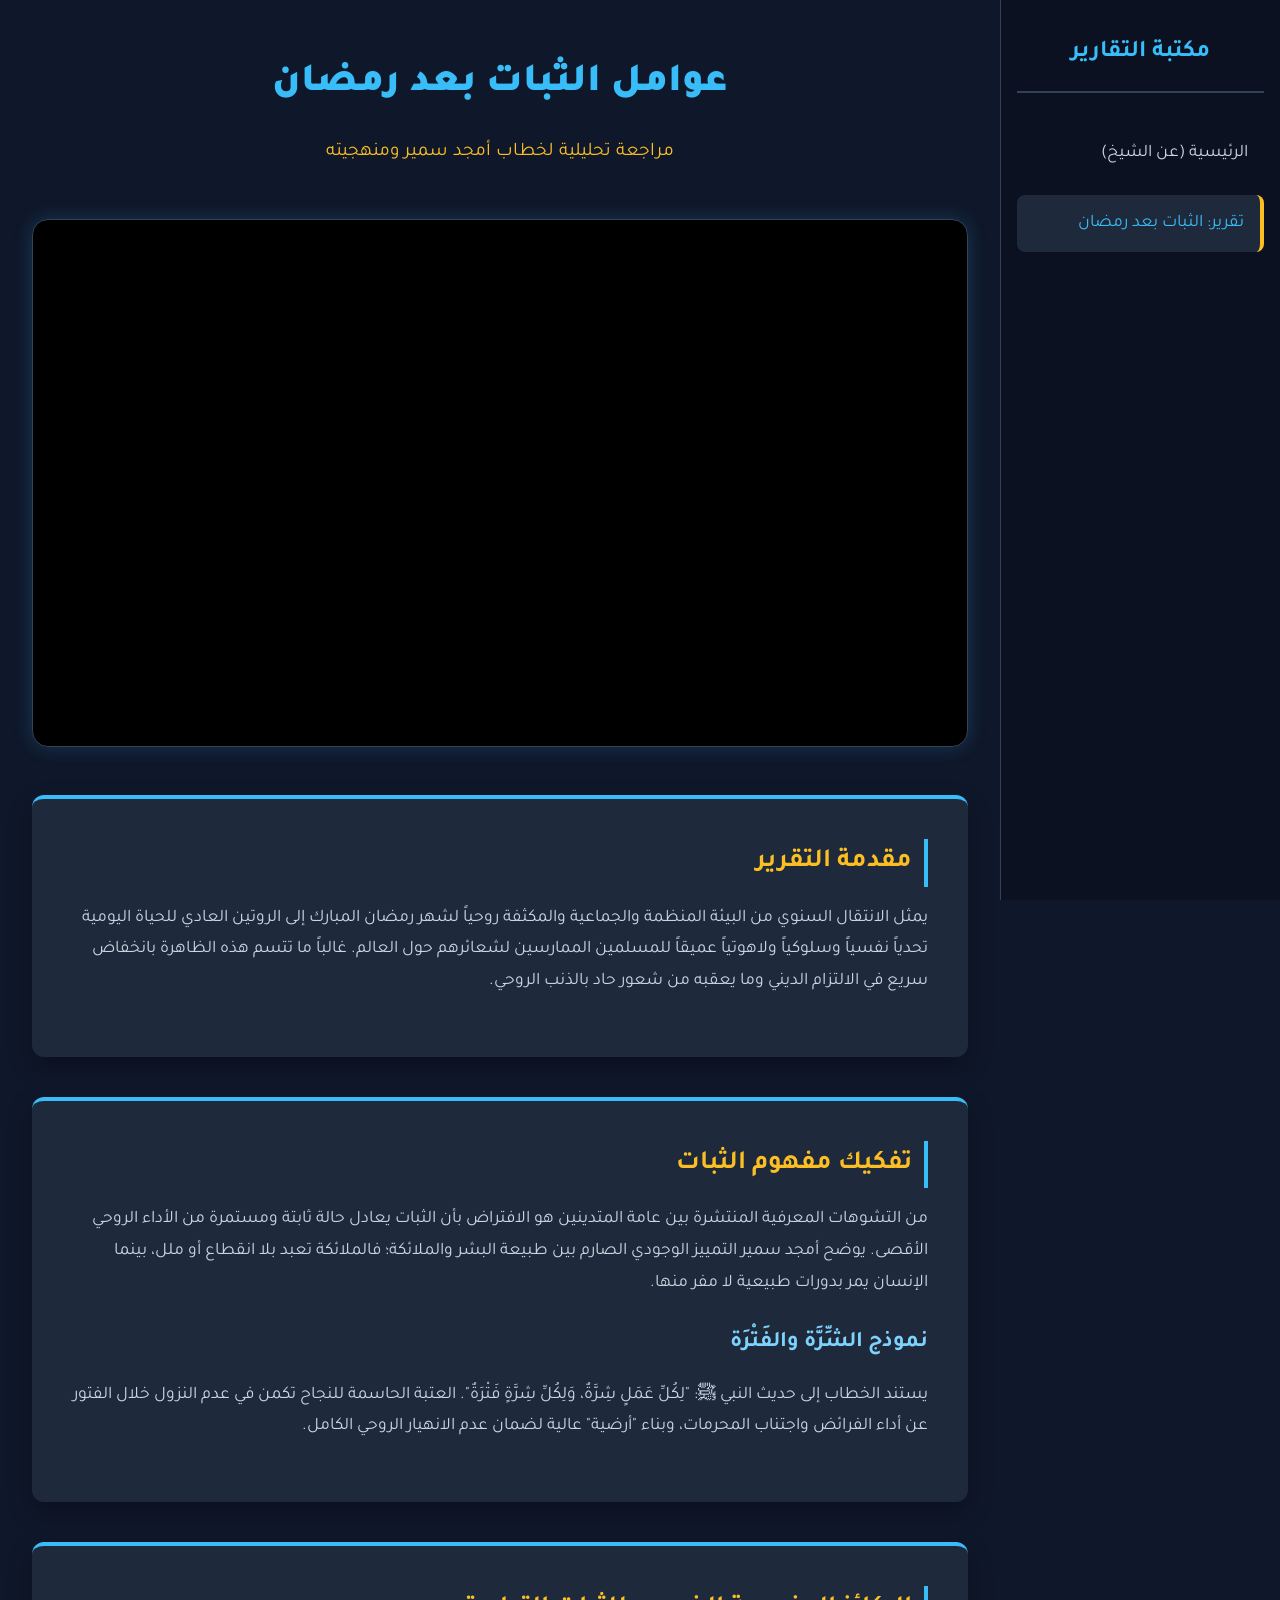
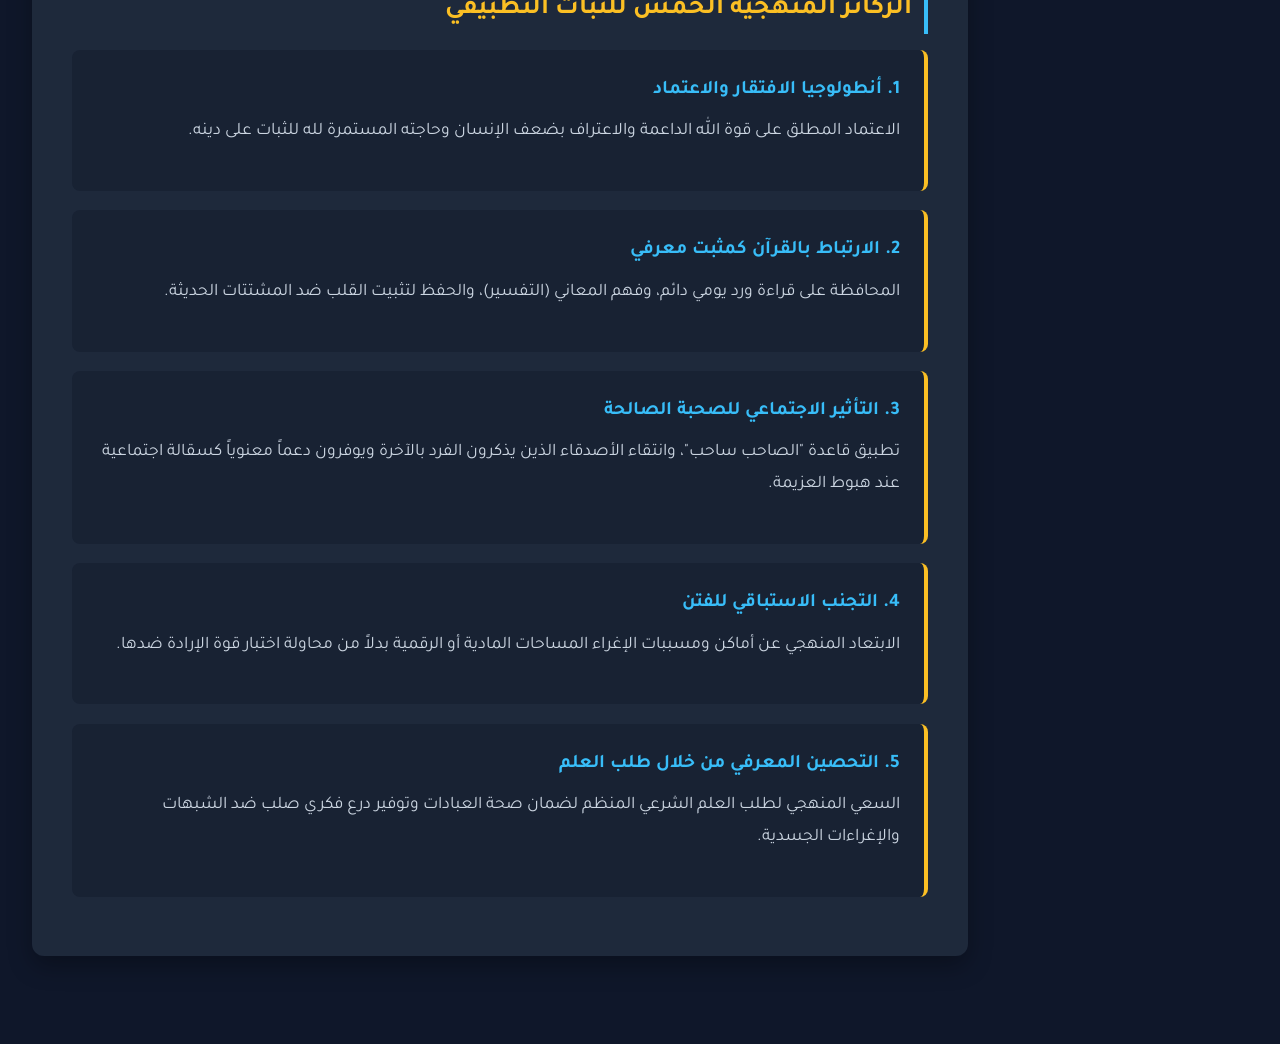
==== report1.html @ 7562ff7b "Adding main page and first report" ====
<!DOCTYPE html>
<html lang="ar" dir="rtl">
<head>
    <meta charset="UTF-8">
    <meta name="viewport" content="width=device-width, initial-scale=1.0">
    <title>عوامل الثبات بعد رمضان | تقارير أمجد سمير</title>
    <link rel="stylesheet" href="style.css">
</head>
<body>

    <button class="menu-toggle" onclick="toggleMenu()">القائمة</button>

    <aside class="sidebar" id="sidebar">
        <h2>مكتبة التقارير</h2>
        <ul class="nav-links">
            <li><a href="index.html">الرئيسية (عن الشيخ)</a></li>
            <li><a href="report1.html" class="active">تقرير: الثبات بعد رمضان</a></li>
        </ul>
    </aside>

    <main class="main-wrapper">
        <div class="intro-header">
            <h1>عوامل الثبات بعد رمضان</h1>
            <p class="subtitle">مراجعة تحليلية لخطاب أمجد سمير ومنهجيته</p>
        </div>

        <div class="video-wrapper">
            <iframe src="https://www.youtube.com/embed/xe79cZBHW_M?si=oG7w5aM_K7H7b-0Q" title="YouTube video player" allow="accelerometer; autoplay; clipboard-write; encrypted-media; gyroscope; picture-in-picture; web-share" allowfullscreen></iframe>
        </div>

        <div class="card">
            <h2>مقدمة التقرير</h2>
            <p>يمثل الانتقال السنوي من البيئة المنظمة والجماعية والمكثفة روحياً لشهر رمضان المبارك إلى الروتين العادي للحياة اليومية تحدياً نفسياً وسلوكياً ولاهوتياً عميقاً للمسلمين الممارسين لشعائرهم حول العالم. غالباً ما تتسم هذه الظاهرة بانخفاض سريع في الالتزام الديني وما يعقبه من شعور حاد بالذنب الروحي.</p>
        </div>

        <div class="card">
            <h2>تفكيك مفهوم الثبات</h2>
            <p>من التشوهات المعرفية المنتشرة بين عامة المتدينين هو الافتراض بأن الثبات يعادل حالة ثابتة ومستمرة من الأداء الروحي الأقصى. يوضح أمجد سمير التمييز الوجودي الصارم بين طبيعة البشر والملائكة؛ فالملائكة تعبد بلا انقطاع أو ملل، بينما الإنسان يمر بدورات طبيعية لا مفر منها.</p>
            <h3>نموذج الشِّرَّة والفَتْرَة</h3>
            <p>يستند الخطاب إلى حديث النبي ﷺ: "لِكُلِّ عَمَلٍ شِرَّةٌ، وَلِكُلِّ شِرَّةٍ فَتْرَةٌ". العتبة الحاسمة للنجاح تكمن في عدم النزول خلال الفتور عن أداء الفرائض واجتناب المحرمات، وبناء "أرضية" عالية لضمان عدم الانهيار الروحي الكامل.</p>
        </div>

        <div class="card">
            <h2>الركائز المنهجية الخمس للثبات التطبيقي</h2>
            <ul class="pillars-list">
                <li>
                    <h4>1. أنطولوجيا الافتقار والاعتماد</h4>
                    <p>الاعتماد المطلق على قوة الله الداعمة والاعتراف بضعف الإنسان وحاجته المستمرة لله للثبات على دينه.</p>
                </li>
                <li>
                    <h4>2. الارتباط بالقرآن كمثبت معرفي</h4>
                    <p>المحافظة على قراءة ورد يومي دائم، وفهم المعاني (التفسير)، والحفظ لتثبيت القلب ضد المشتتات الحديثة.</p>
                </li>
                <li>
                    <h4>3. التأثير الاجتماعي للصحبة الصالحة</h4>
                    <p>تطبيق قاعدة "الصاحب ساحب"، وانتقاء الأصدقاء الذين يذكرون الفرد بالآخرة ويوفرون دعماً معنوياً كسقالة اجتماعية عند هبوط العزيمة.</p>
                </li>
                <li>
                    <h4>4. التجنب الاستباقي للفتن</h4>
                    <p>الابتعاد المنهجي عن أماكن ومسببات الإغراء المساحات المادية أو الرقمية بدلاً من محاولة اختبار قوة الإرادة ضدها.</p>
                </li>
                <li>
                    <h4>5. التحصين المعرفي من خلال طلب العلم</h4>
                    <p>السعي المنهجي لطلب العلم الشرعي المنظم لضمان صحة العبادات وتوفير درع فكري صلب ضد الشبهات والإغراءات الجسدية.</p>
                </li>
            </ul>
        </div>
    </main>

    <script>
        function toggleMenu() {
            document.getElementById('sidebar').classList.toggle('show');
        }
    </script>
</body>
</html>
---- style.css ----
@import url('https://fonts.googleapis.com/css2?family=Tajawal:wght@400;500;700;900&display=swap');

:root {
    --bg-dark: #0f172a;
    --surface-dark: #1e293b;
    --primary: #38bdf8;
    --secondary: #fbbf24;
    --text-main: #f8fafc;
    --text-muted: #cbd5e1;
    --sidebar-bg: #0b1120;
    --hover-color: #1e293b;
    --border-color: #334155;
}

* { box-sizing: border-box; margin: 0; padding: 0; }

body {
    font-family: 'Tajawal', sans-serif;
    background-color: var(--bg-dark);
    color: var(--text-main);
    display: flex;
    min-height: 100vh;
    overflow-x: hidden;
    line-height: 1.8;
}

/* Sidebar Styles */
.sidebar {
    width: 280px;
    background-color: var(--sidebar-bg);
    border-left: 1px solid var(--border-color);
    padding: 2rem 1rem;
    display: flex;
    flex-direction: column;
    position: fixed;
    height: 100vh;
    overflow-y: auto;
    transition: transform 0.3s ease;
    z-index: 1000;
}

.sidebar h2 {
    color: var(--primary);
    font-size: 1.5rem;
    margin-bottom: 2rem;
    text-align: center;
    border-bottom: 2px solid var(--border-color);
    padding-bottom: 1rem;
}

.nav-links { list-style: none; }
.nav-links li { margin-bottom: 0.8rem; }
.nav-links a {
    color: var(--text-muted);
    text-decoration: none;
    font-size: 1.1rem;
    display: block;
    padding: 0.8rem 1rem;
    border-radius: 8px;
    transition: all 0.3s ease;
}

.nav-links a:hover,.nav-links a.active {
    background-color: var(--hover-color);
    color: var(--primary);
    border-right: 4px solid var(--secondary);
}

/* Main Content Styles */
.main-wrapper {
    flex: 1;
    margin-right: 280px;
    padding: 3rem 2rem;
    width: calc(100% - 280px);
    animation: fadeIn 0.8s ease-out forwards;
}

.intro-header {
    text-align: center;
    margin-bottom: 3rem;
}

.intro-header h1 {
    color: var(--primary);
    font-size: 2.5rem;
    margin-bottom: 1rem;
    font-weight: 900;
}

.intro-header p.subtitle {
    color: var(--secondary);
    font-size: 1.2rem;
}

/* Cards & Content */
.card {
    background-color: var(--surface-dark);
    padding: 2.5rem;
    border-radius: 12px;
    box-shadow: 0 10px 25px rgba(0,0,0,0.3);
    margin-bottom: 2.5rem;
    font-size: 1.1rem;
    border-top: 4px solid var(--primary);
    transition: transform 0.3s ease;
}

.card:hover { transform: translateY(-5px); }

.card h2,.card h3 {
    color: var(--secondary);
    margin-bottom: 1rem;
    border-right: 4px solid var(--primary);
    padding-right: 12px;
}

.card h3 { color: #7dd3fc; border: none; padding-right: 0; font-size: 1.4rem; margin-top: 1.5rem; }
.card p { color: var(--text-muted); margin-bottom: 1.2rem; }

.card blockquote {
    font-size: 1.3rem;
    color: var(--secondary);
    font-style: italic;
    text-align: center;
    margin: 2rem 0;
    padding: 1.5rem;
    background: rgba(56, 189, 248, 0.05);
    border-radius: 8px;
}

/* Video Wrapper */
.video-wrapper {
    position: relative;
    padding-bottom: 56.25%;
    height: 0;
    overflow: hidden;
    border-radius: 16px;
    margin: 0 auto 3rem auto;
    border: 1px solid var(--border-color);
    background-color: #000;
    box-shadow: 0 0 20px rgba(56, 189, 248, 0.2);
}

.video-wrapper iframe {
    position: absolute;
    top: 0;
    left: 0;
    width: 100%;
    height: 100%;
    border: none;
}

/* Tables & Lists */
table {
    width: 100%;
    border-collapse: collapse;
    margin-top: 1rem;
    background-color: rgba(15,23,42,0.5);
    border-radius: 8px;
    overflow: hidden;
}
th, td { padding: 1rem; text-align: right; border-bottom: 1px solid var(--border-color); }
th { background-color: rgba(56, 189, 248, 0.1); color: var(--primary); }
.pillars-list { list-style: none; }
.pillars-list li {
    background: rgba(15,23,42,0.4);
    margin-bottom: 1.2rem;
    padding: 1.5rem;
    border-radius: 8px;
    border-right: 4px solid var(--secondary);
}
.pillars-list h4 { color: var(--primary); margin-bottom: 0.5rem; font-size: 1.2rem; }

/* Mobile Toggle */
.menu-toggle {
    display: none;
    position: fixed;
    top: 1rem;
    right: 1rem;
    background: var(--primary);
    color: #000;
    border: none;
    padding: 0.5rem 1rem;
    border-radius: 5px;
    z-index: 1001;
    cursor: pointer;
    font-family: 'Tajawal', sans-serif;
    font-weight: bold;
}

@keyframes fadeIn {
    from { opacity: 0; transform: translateY(20px); }
    to { opacity: 1; transform: translateY(0); }
}

@media (max-width: 768px) {
   .sidebar { transform: translateX(100%); }
   .sidebar.show { transform: translateX(0); }
   .main-wrapper { margin-right: 0; width: 100%; padding: 4rem 1rem 1rem 1rem; }
   .menu-toggle { display: block; }
}
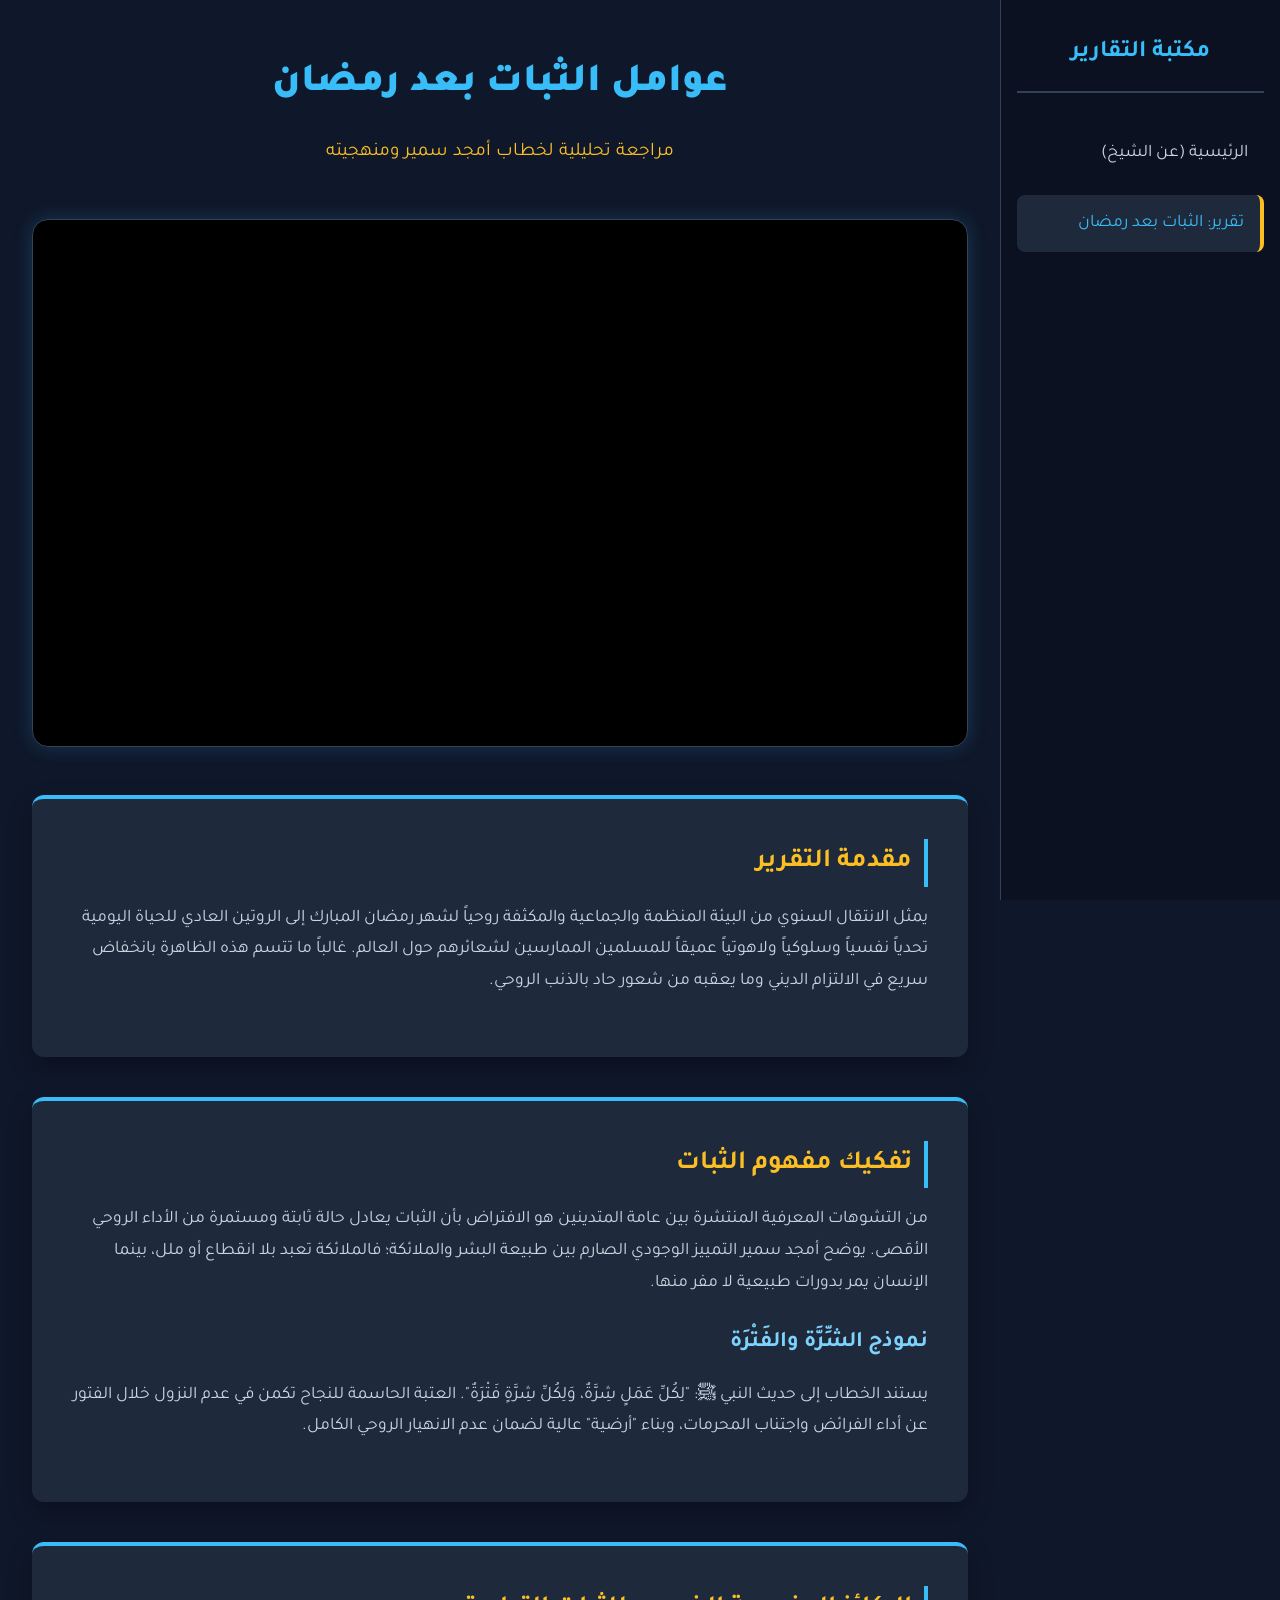
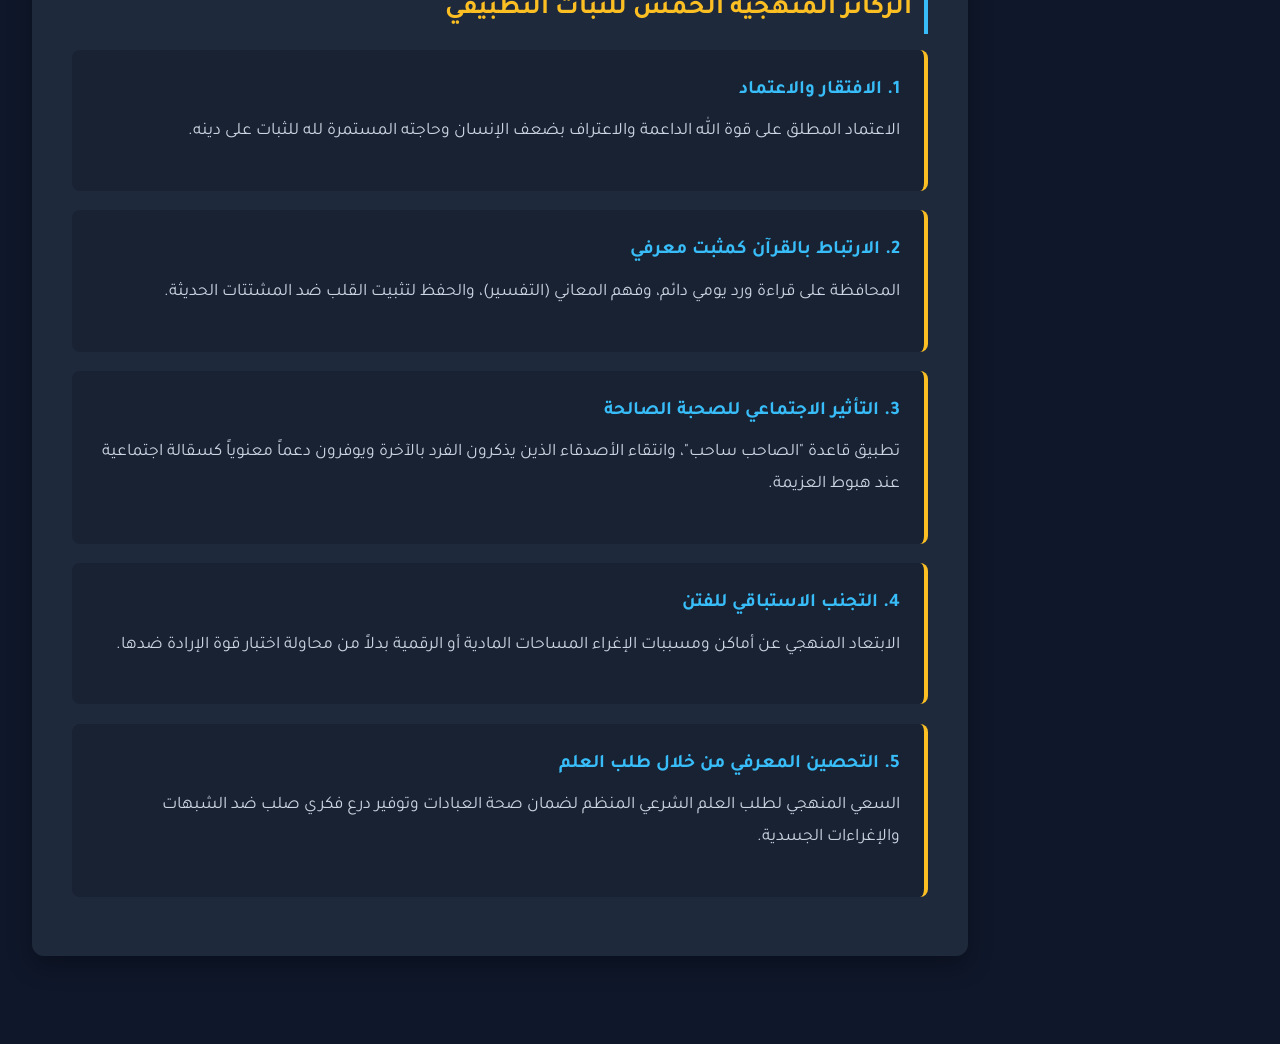
==== commit 229e6abc: "Update report1.html" ====
--- a/report1.html
+++ b/report1.html
@@ -44,7 +44,7 @@
             <h2>الركائز المنهجية الخمس للثبات التطبيقي</h2>
             <ul class="pillars-list">
                 <li>
-                    <h4>1. أنطولوجيا الافتقار والاعتماد</h4>
+                    <h4>1. الافتقار والاعتماد</h4>
                     <p>الاعتماد المطلق على قوة الله الداعمة والاعتراف بضعف الإنسان وحاجته المستمرة لله للثبات على دينه.</p>
                 </li>
                 <li>
@@ -73,4 +73,4 @@
         }
     </script>
 </body>
-</html>+</html>
